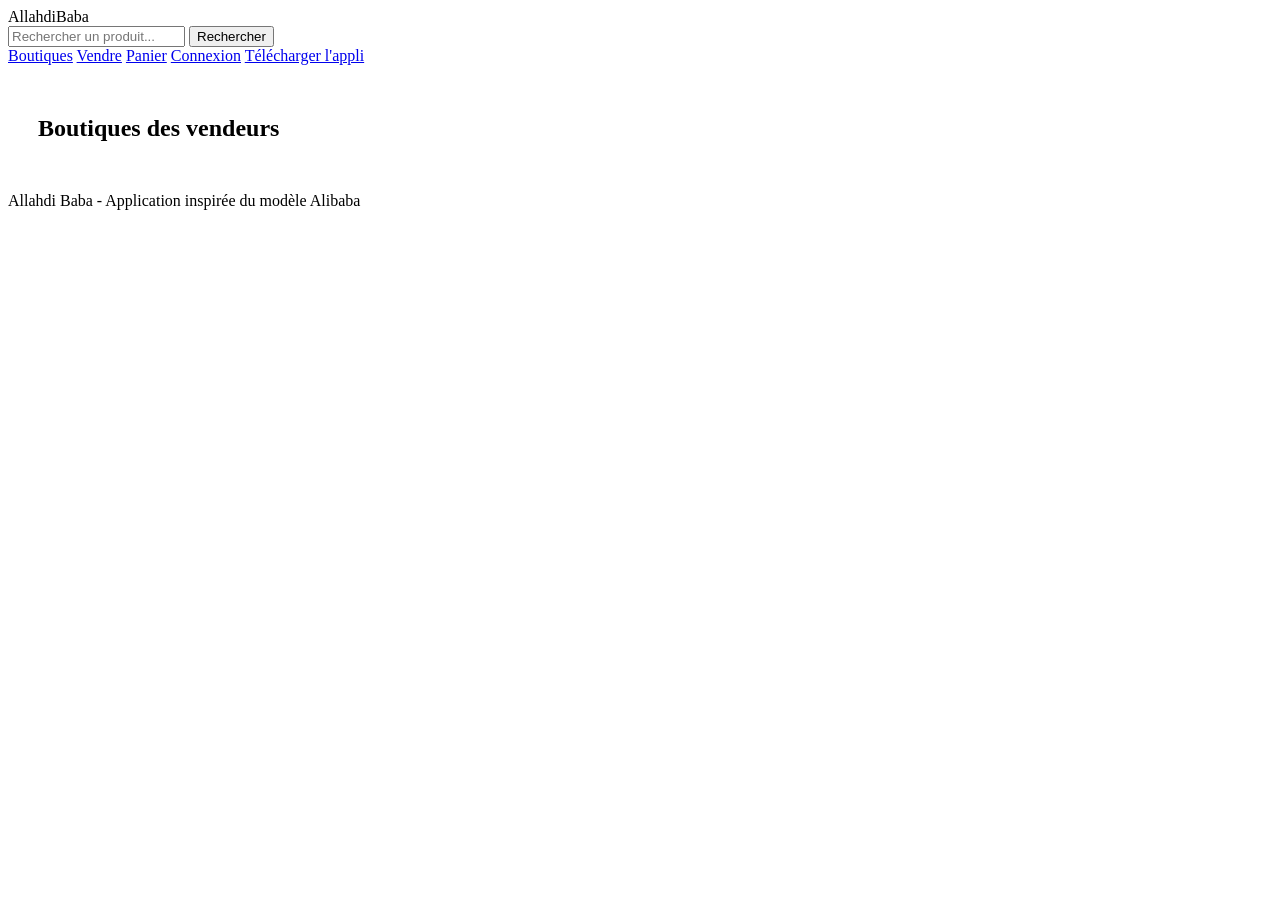
==== feed.html @ 9a8ffcc3 "Add files via upload" ====
<!DOCTYPE html>
<html lang="fr">
<head>
<meta charset="UTF-8">
<title>Allahdi Baba - Boutiques</title>
<link rel="stylesheet" href="../css/style.css">
</head>
<body>

<header>
  <div class="logo">Allahdi<span>Baba</span></div>
  <div class="search-bar">
    <input type="text" id="searchInput" placeholder="Rechercher un produit...">
    <button onclick="applyFilters()">Rechercher</button>
  </div>
  <nav>
    <a href="feed.html">Boutiques</a>
    <a href="dashboard-seller.html">Vendre</a>
    <a href="cart.html">Panier</a>
    <a href="login.html">Connexion</a>
    <a href="#" class="download-btn">Télécharger l'appli</a>
  </nav>
</header>


<div style="padding:30px;">
  <h2>Boutiques des vendeurs</h2>
  <div class="product-grid" id="shopGrid"></div>
</div>

<footer>Allahdi Baba - Application inspirée du modèle Alibaba</footer>

<script src="../js/data.js"></script>
<script>
function renderShops() {
  const sellers = [...new Set(PRODUCTS.map(p => p.seller))];
  const grid = document.getElementById('shopGrid');
  sellers.forEach(seller => {
    const products = PRODUCTS.filter(p => p.seller === seller);
    const avgRating = (products.reduce((a,p) => a + p.rating, 0) / products.length).toFixed(1);
    const country = products[0].country;
    const card = document.createElement('div');
    card.className = 'product-card';
    card.innerHTML = `
      <div class="info">
        <h3>${seller}</h3>
        <div class="rating">${renderStars(avgRating)} (${avgRating})</div>
        <p style="font-size:13px;color:#888;">Pays : ${country} - ${products.length} produit(s)</p>
        <button class="btn-primary" onclick="location.href='shop.html?seller=${encodeURIComponent(seller)}'">Voir la boutique</button>
      </div>
    `;
    grid.appendChild(card);
  });
}
renderShops();
</script>
</body>
</html>
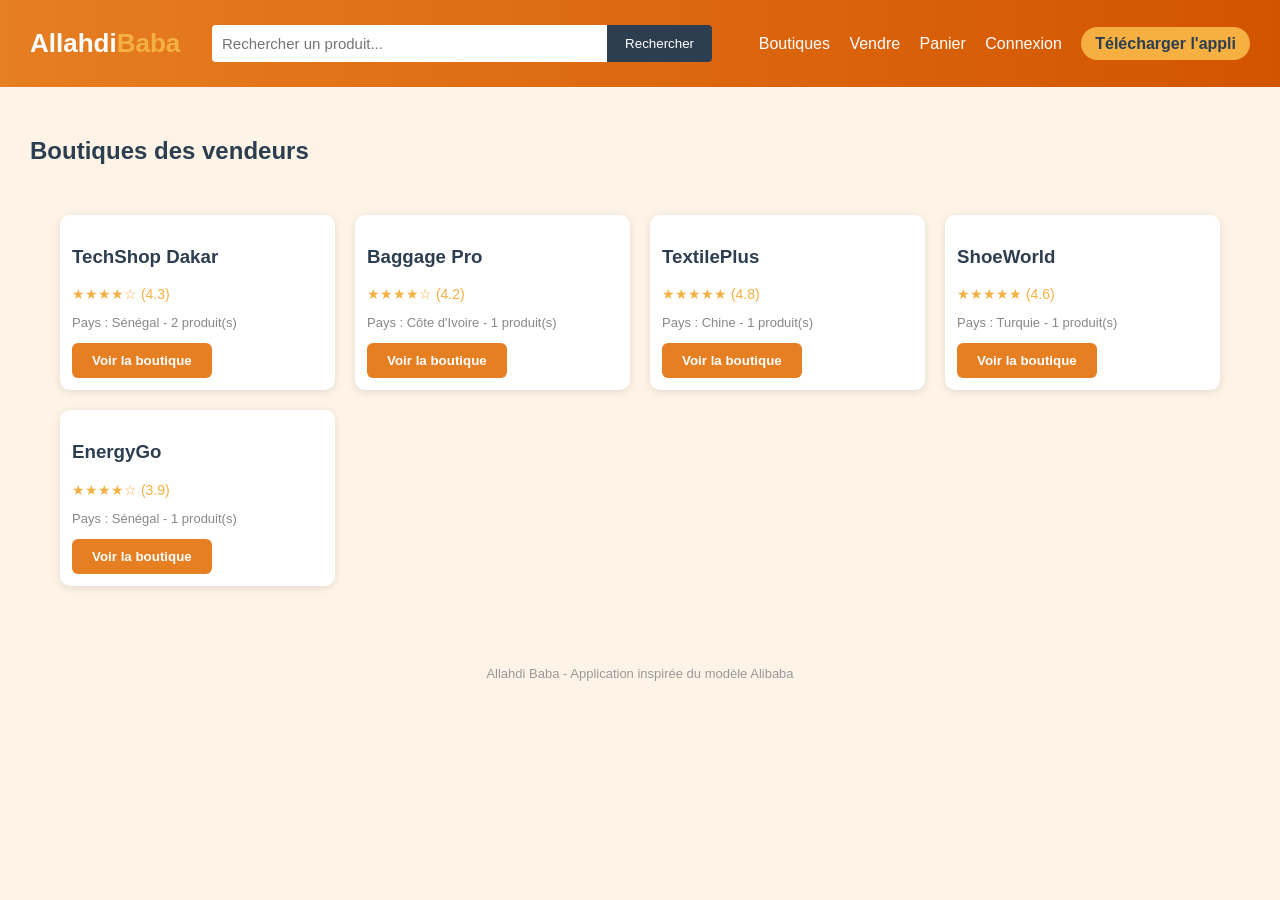
==== commit db8ce0c8: "Update stylesheet and script paths in feed.html" ====
--- a/feed.html
+++ b/feed.html
@@ -3,7 +3,7 @@
 <head>
 <meta charset="UTF-8">
 <title>Allahdi Baba - Boutiques</title>
-<link rel="stylesheet" href="../css/style.css">
+<link rel="stylesheet" href="style.css">
 </head>
 <body>
 
@@ -30,7 +30,7 @@
 
 <footer>Allahdi Baba - Application inspirée du modèle Alibaba</footer>
 
-<script src="../js/data.js"></script>
+<script src="data.js"></script>
 <script>
 function renderShops() {
   const sellers = [...new Set(PRODUCTS.map(p => p.seller))];
--- a/style.css
+++ b/style.css
@@ -0,0 +1,326 @@
+
+:root {
+  --orange: #E67E22;
+  --orange-dark: #D35400;
+  --yellow: #F5B041;
+  --dark: #2C3E50;
+  --light-bg: #FDF3E7;
+}
+
+* { box-sizing: border-box; }
+
+body {
+  margin: 0;
+  font-family: 'Segoe UI', Arial, sans-serif;
+  background: var(--light-bg);
+  color: var(--dark);
+}
+
+header {
+  background: linear-gradient(90deg, var(--orange), var(--orange-dark));
+  color: white;
+  padding: 15px 30px;
+  display: flex;
+  justify-content: space-between;
+  align-items: center;
+  flex-wrap: wrap;
+}
+
+header .logo {
+  font-size: 26px;
+  font-weight: bold;
+}
+
+header .logo span { color: var(--yellow); }
+
+.search-bar {
+  flex: 1;
+  max-width: 500px;
+  margin: 10px 20px;
+  display: flex;
+}
+
+.search-bar input {
+  flex: 1;
+  padding: 10px;
+  border: none;
+  border-radius: 4px 0 0 4px;
+  font-size: 15px;
+}
+
+.search-bar button {
+  background: var(--dark);
+  color: white;
+  border: none;
+  padding: 10px 18px;
+  border-radius: 0 4px 4px 0;
+  cursor: pointer;
+}
+
+nav a, header .actions a {
+  color: white;
+  text-decoration: none;
+  margin-left: 15px;
+  font-weight: 500;
+}
+
+.download-btn {
+  background: var(--yellow);
+  color: var(--dark);
+  padding: 8px 14px;
+  border-radius: 20px;
+  font-weight: bold;
+}
+
+.filters {
+  background: white;
+  padding: 15px 30px;
+  display: flex;
+  gap: 20px;
+  flex-wrap: wrap;
+  border-bottom: 2px solid var(--orange);
+}
+
+.filters select, .filters input {
+  padding: 6px 10px;
+  border: 1px solid #ccc;
+  border-radius: 4px;
+}
+
+.product-grid {
+  display: grid;
+  grid-template-columns: repeat(auto-fill, minmax(220px, 1fr));
+  gap: 20px;
+  padding: 30px;
+}
+
+.product-card {
+  background: white;
+  border-radius: 10px;
+  overflow: hidden;
+  box-shadow: 0 2px 8px rgba(0,0,0,0.1);
+  transition: transform 0.2s;
+}
+
+.product-card:hover {
+  transform: translateY(-4px);
+  box-shadow: 0 6px 14px rgba(0,0,0,0.15);
+}
+
+.product-card img {
+  width: 100%;
+  height: 160px;
+  object-fit: cover;
+  background: #eee;
+}
+
+.product-card .info {
+  padding: 12px;
+}
+
+.product-card .price {
+  color: var(--orange-dark);
+  font-weight: bold;
+  font-size: 18px;
+}
+
+.product-card .rating {
+  color: var(--yellow);
+  font-size: 14px;
+}
+
+.badge {
+  display: inline-block;
+  background: var(--orange);
+  color: white;
+  font-size: 11px;
+  padding: 2px 8px;
+  border-radius: 10px;
+  margin-bottom: 5px;
+}
+
+.shop-header {
+  background: white;
+  padding: 30px;
+  display: flex;
+  gap: 20px;
+  align-items: center;
+  border-bottom: 3px solid var(--orange);
+}
+
+.shop-header img {
+  width: 90px;
+  height: 90px;
+  border-radius: 50%;
+  background: #eee;
+  object-fit: cover;
+}
+
+.btn-primary {
+  background: var(--orange);
+  color: white;
+  border: none;
+  padding: 10px 20px;
+  border-radius: 6px;
+  cursor: pointer;
+  font-weight: bold;
+}
+
+.btn-primary:hover { background: var(--orange-dark); }
+
+.auth-box {
+  max-width: 400px;
+  margin: 60px auto;
+  background: white;
+  padding: 30px;
+  border-radius: 10px;
+  box-shadow: 0 4px 12px rgba(0,0,0,0.1);
+}
+
+.auth-box h2 { color: var(--orange-dark); }
+
+.auth-box input, .auth-box select {
+  width: 100%;
+  padding: 10px;
+  margin: 8px 0;
+  border: 1px solid #ccc;
+  border-radius: 5px;
+}
+
+.tabs {
+  display: flex;
+  margin-bottom: 15px;
+}
+
+.tabs button {
+  flex: 1;
+  padding: 10px;
+  border: none;
+  background: #eee;
+  cursor: pointer;
+  font-weight: bold;
+}
+
+.tabs button.active {
+  background: var(--orange);
+  color: white;
+}
+
+.dashboard {
+  display: grid;
+  grid-template-columns: 220px 1fr;
+  min-height: 80vh;
+}
+
+.sidebar {
+  background: var(--dark);
+  color: white;
+  padding: 20px;
+}
+
+.sidebar a {
+  display: block;
+  color: white;
+  text-decoration: none;
+  padding: 10px 0;
+  border-bottom: 1px solid rgba(255,255,255,0.1);
+}
+
+.stats {
+  display: flex;
+  gap: 20px;
+  padding: 20px;
+  flex-wrap: wrap;
+}
+
+.stat-card {
+  background: white;
+  padding: 20px;
+  border-radius: 10px;
+  flex: 1;
+  min-width: 180px;
+  box-shadow: 0 2px 6px rgba(0,0,0,0.08);
+  border-top: 4px solid var(--orange);
+}
+
+.stat-card .value {
+  font-size: 26px;
+  font-weight: bold;
+  color: var(--orange-dark);
+}
+
+table {
+  width: 100%;
+  border-collapse: collapse;
+  background: white;
+}
+
+table th, table td {
+  padding: 10px;
+  border-bottom: 1px solid #eee;
+  text-align: left;
+}
+
+table th {
+  background: var(--orange);
+  color: white;
+}
+
+.chat-box {
+  max-width: 600px;
+  margin: 30px auto;
+  background: white;
+  border-radius: 10px;
+  overflow: hidden;
+  box-shadow: 0 2px 8px rgba(0,0,0,0.1);
+}
+
+.chat-messages {
+  height: 300px;
+  overflow-y: auto;
+  padding: 15px;
+  background: #fafafa;
+}
+
+.msg {
+  max-width: 70%;
+  padding: 8px 12px;
+  border-radius: 12px;
+  margin-bottom: 10px;
+}
+
+.msg.buyer {
+  background: var(--orange);
+  color: white;
+  margin-left: auto;
+}
+
+.msg.seller {
+  background: #eee;
+}
+
+.chat-input {
+  display: flex;
+  border-top: 1px solid #eee;
+}
+
+.chat-input input {
+  flex: 1;
+  padding: 12px;
+  border: none;
+}
+
+.chat-input button {
+  background: var(--orange);
+  color: white;
+  border: none;
+  padding: 0 20px;
+  cursor: pointer;
+}
+
+footer {
+  text-align: center;
+  padding: 20px;
+  color: #999;
+  font-size: 13px;
+}
